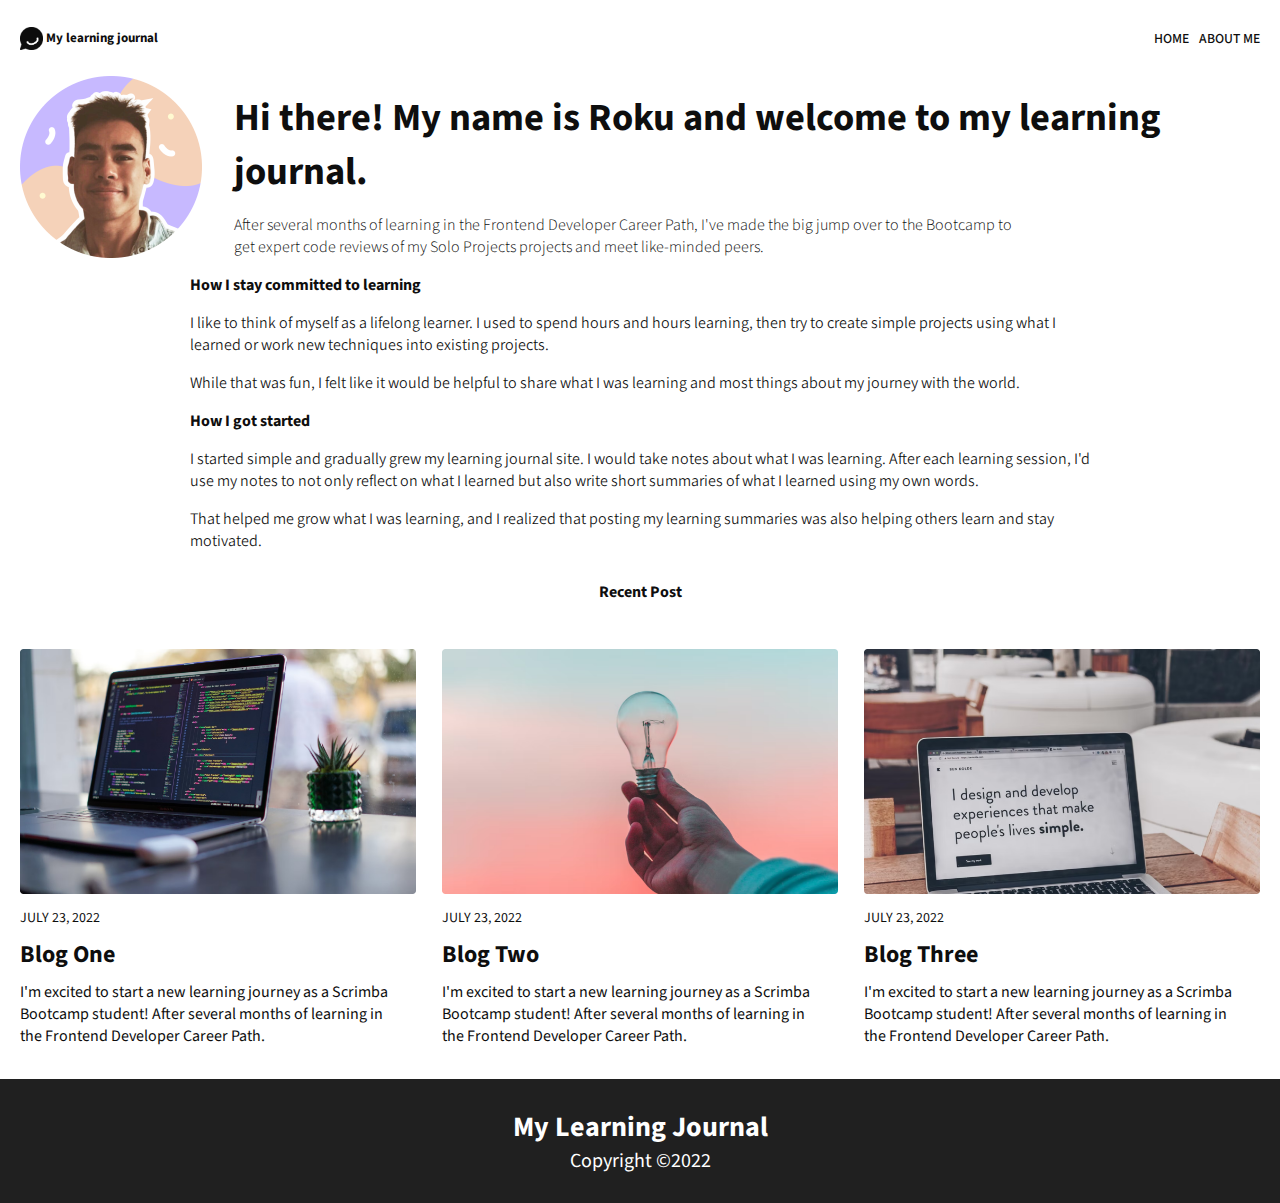
==== about.html @ 96654963 "first commit" ====
<html>
     <head>
        <title>My Learning Journal</title>
        <link rel="preconnect" href="https://fonts.googleapis.com">
        <link rel="preconnect" href="https://fonts.gstatic.com" crossorigin>
        <link href="https://fonts.googleapis.com/css2?family=Source+Sans+3:wght@200..900&display=swap" rel="stylesheet">
        <link rel="stylesheet" href="css/style.css">
        <meta name="viewport" content="width=device-width, initial-scale=1.0">
    </head>
    <body>
        <header>
            <ul>
                <li>
                    <div class="full-logo">
                        <img class="logo" src="images/image 17.png">
                        <h3>My learning journal</h3>
                    </div>
                </li>
                <li>
                    <div class="home-buttons">
                        <a href="index.html">HOME</a>
                        <a href="about.html">ABOUT ME</a>
                    </div>
                </li>
            </ul>
        </header>
        <section class="post-article">
            <div class="about-header">
                <img id="avatar" src="images/image 18.png">
                <div>
                    <h1>Hi there! My name is Roku and welcome to my learning journal.</h1>
                    <h4>After several months of learning in the Frontend Developer Career Path, I've made the big jump over to the Bootcamp to get expert code reviews of my Solo Projects projects and meet like-minded peers.</h3>
                </div>
                
            </div>
            
            <div class="details">
                <h3>How I stay committed to learning</h2>
                <p>I like to think of myself as a lifelong learner. I used to spend hours and hours learning, then try to create simple projects using what I learned or work new techniques into existing projects. </p>
                <p>While that was fun, I felt like it would be helpful to share what I was learning and most things about my journey with the world.</p>
                <h3>How I got started</h2>
                <p>I started simple and gradually grew my learning journal site. I would take notes about what I was learning. After each learning session, I'd use my notes to not only reflect on what I learned but also write short summaries of what I learned using my own words. </p>
                <p>That helped me grow what I was learning, and I realized that posting my learning summaries was also helping others learn and stay motivated.</p>
            </div>
        </section>
        <h2 class="recent"> Recent Post</h2>
        <section class="articles">
            <article>
                <img src="images/article-image-03.png">
                <p>JULY 23, 2022</p>
                <h2>Blog One</h2>
                <h3>I'm excited to start a new learning journey as a Scrimba Bootcamp student! After several months of learning in the Frontend Developer Career Path.</h3>
            </article>
            <article>
                <img src="images/article-image-02.png">
                <p>JULY 23, 2022</p>
                <h2>Blog Two</h2>
                <h3>I'm excited to start a new learning journey as a Scrimba Bootcamp student! After several months of learning in the Frontend Developer Career Path.</h3>
            </article>
            <article>
                <img src="images/article-image-01.png">
                <p>JULY 23, 2022</p>
                <h2>Blog Three</h2>
                <h3>I'm excited to start a new learning journey as a Scrimba Bootcamp student! After several months of learning in the Frontend Developer Career Path.</h3>
            </article>
        </section>
        <footer>
            <h2>My Learning Journal</h2>
            <p>Copyright ©2022</p>
        </footer>
    </body>
</html>
---- css/style.css ----
*, *::before, *::after {
    box-sizing: border-box;  
}
html, 
body {
    margin: 0;
    padding: 0;
    color: #0E0E0E;
    font-family: "Source Sans 3", sans-serif;
}

/* =================
    header 
   ================= */
ul, 
.full-logo, 
.home-buttons {
    display: flex;
}
   ul{
    flex-direction: row;
    list-style: none;
    justify-content: space-between;
    align-items: center;
    padding: 0;
    margin: 1em 1.25em;
   }
   .logo{
    width: 23px;
    height: 23px;
   }
   .full-logo{
    align-items: center;
    font-size: 0.7rem;
    font-weight: bold;
    gap: 3px;
   }
   .home-buttons{
    flex-direction: row;
    gap: 10px;
    font-size: 0.857rem;
    font-weight: 500;
   }
   a{
    text-decoration: none;
    color: #0E0E0E;
   }
   /* =================
    main 
   ================= */
main{
    background-image: url("../images/article-image-hero.jpg");
    background-size: cover;
    background-repeat: no-repeat;
    color: white;
    padding: 9.125em 1.25em 1.56em 1.25em;
}
main h3, main p {
    margin: 0;
    font-weight: 300;
}
main p{
    font-size: 0.75rem;
}
main h1{
    font-size: 2rem;
    margin: 8px 0;
}
main h3{
    font-size: 1rem;
    max-width: 374px;
}

/* =================
    articles 
   ================= */
h1{
    font-size: 2rem;
    margin: 0.375em 0;
}
article{
    margin: 2.5em 1.25em;
}
article img{
    width: 100%;
    border-radius: 0.1875em;
    margin-bottom: 0.875em;
}
article h3, article p{
    margin: 0;
    font-weight: 400;
}
article p{
    font-size: 0.875rem;
}
article h2{
    font-size: 1.5rem;
    margin: 0.375em 0;
}
article h3{
    font-size: 1rem;
    max-width: 374px;
}
.extra{
    display: none;
}
.View{
    display: flex;
    align-items: center;
    justify-content: center;
    font-size: 1rem;
    font-weight: 900;
    text-decoration: underline;
    margin-bottom: 2.5em;
}
footer{
    color: white;
    background-color: #202020;
    font-size: 0.75rem;
    text-align: center;
    padding: 2.3125em 9.5em;
}
footer h2, footer p {
    margin: 0;
}

/* =================
    post page 
   ================= */
.post-article{
    margin: auto 1.25em;

}
.post-article p, .post-article h4 {
    margin: 0;
    font-weight: 300;
}
.post-article p{
    font-size: 0.75rem;
}
.post-article h2{
    font-size: 1.5rem;
    margin: 8px 0;
}
.post-article h4{
    font-size: 1rem;
    max-width: 374px;
}
.post-article img{
    width: 100%;
    border-radius: 0.1875em;
    margin:2.1875em auto;
}

/* =================
    about page 
   ================= */
.details h3{
    font-weight: 700;
    font-size: 1rem;
}
.details p{
    font-size: 1rem;
    font-weight: 350;
    margin-bottom: 1em;
}
.recent{
    display: flex;
    align-items: center;
    justify-content: center;
    font-size: 1rem;
}
#avatar{
    width: 182px;
    height: 182px;
}

/* =================
    media query 
   ================= */
@media(min-width: 500px){
    main{
        min-height: 300px;
    }
    main h3{
        max-width: 614px;
    }
    .articles{
        display: grid;
        grid-template-columns: repeat(auto-fit, minmax(250px, 1fr));
        grid-gap: 1.625em;
        margin: 0 1.25em 2em 1.25em ;
    }
    article{
        margin: 2em 0 0 0;
    }
    .extra{
        display: block;
    }
    .post-article{
        align-items: center;
        display: flex;
        flex-direction: column;
    }
    .post-article h4, .post-article p{
        max-width: 900px;
    }
    .post-header{
        align-self: center;
    }
    .about-header{
        display: flex;
        flex-direction: row;
        align-items: center;
        gap: 2em;
        
    }
    .about-header h4, .about-header h2{
        max-width: 780px;
    }
    .post-article img{
        max-height: 500px;
        max-width: 1000px;
        margin: 2.1875em 5em;
    }
    h1{
        font-size: 3vw;
    }
    h2{
        font-size: 1.75rem;
    }
    h4{
        font-size: 1.5rem;
    }
    p{
        font-size: 1.25rem;
    }
    #avatar{
        margin: 0;
    }
}
@media(min-width:1000px){
    .articles{
        display: grid;
        grid-template-columns: repeat(auto-fit, minmax(350px, 1fr));
        grid-gap: 1.625em;
    }

}
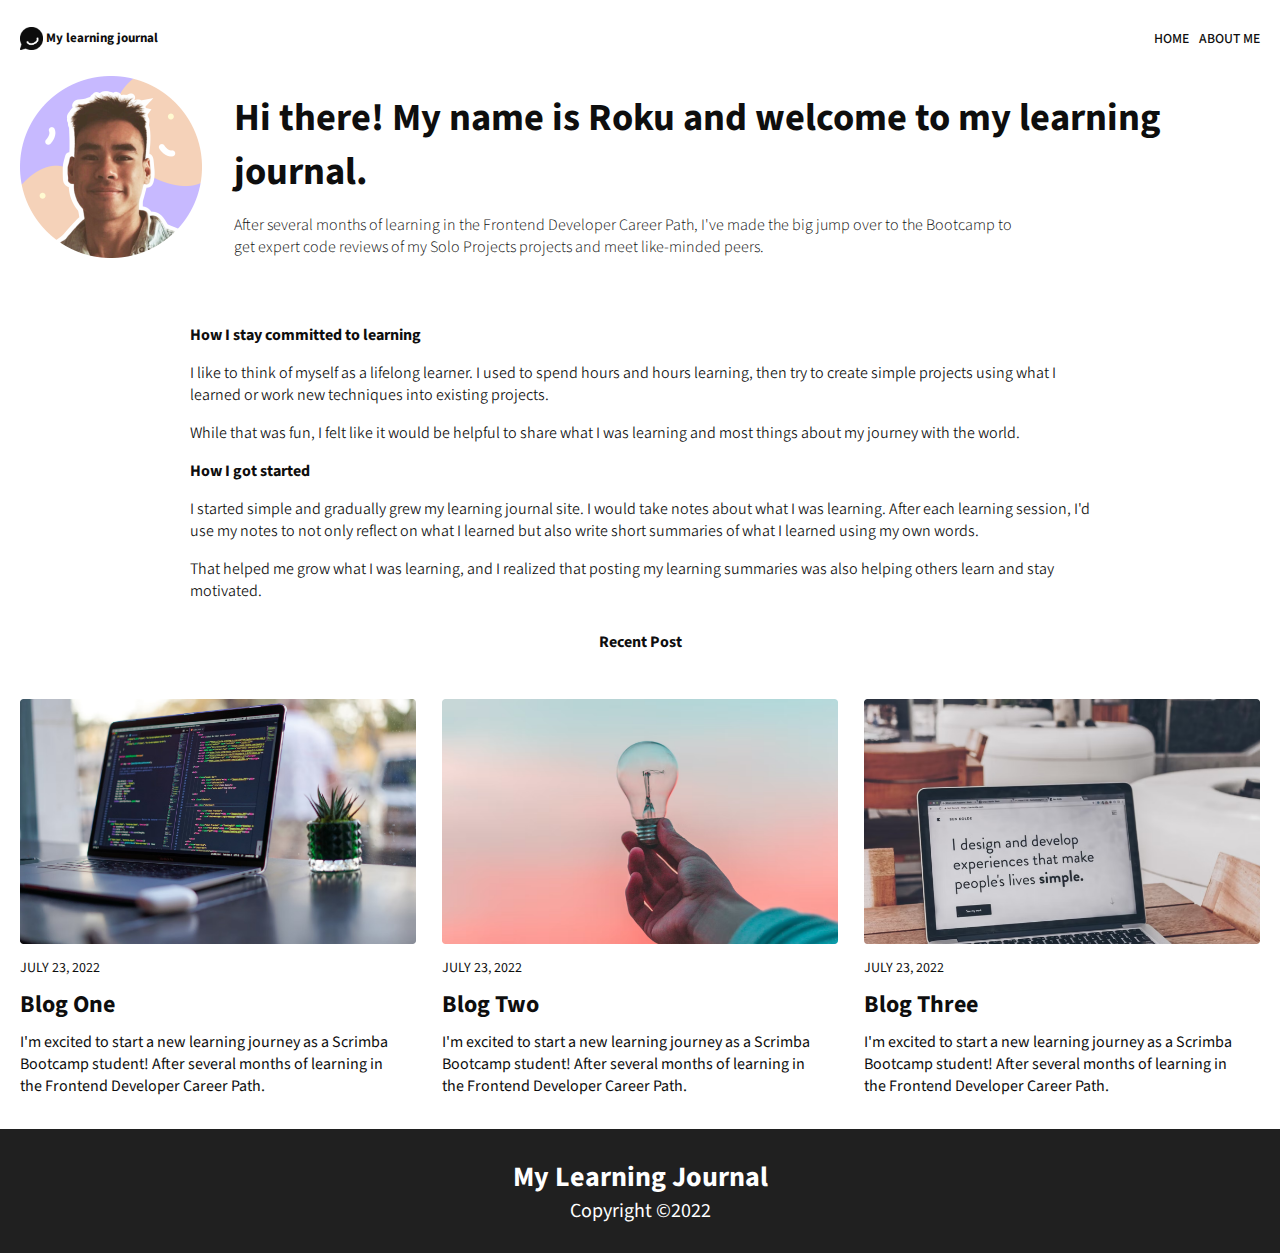
==== commit c36550e9: "space correction" ====
--- a/about.html
+++ b/about.html
@@ -31,7 +31,6 @@
                     <h1>Hi there! My name is Roku and welcome to my learning journal.</h1>
                     <h4>After several months of learning in the Frontend Developer Career Path, I've made the big jump over to the Bootcamp to get expert code reviews of my Solo Projects projects and meet like-minded peers.</h3>
                 </div>
-                
             </div>
             
             <div class="details">
--- a/css/style.css
+++ b/css/style.css
@@ -174,7 +174,9 @@
     width: 182px;
     height: 182px;
 }
-
+.about-header{
+    margin-bottom: 3.125em;
+}
 /* =================
     media query 
    ================= */
